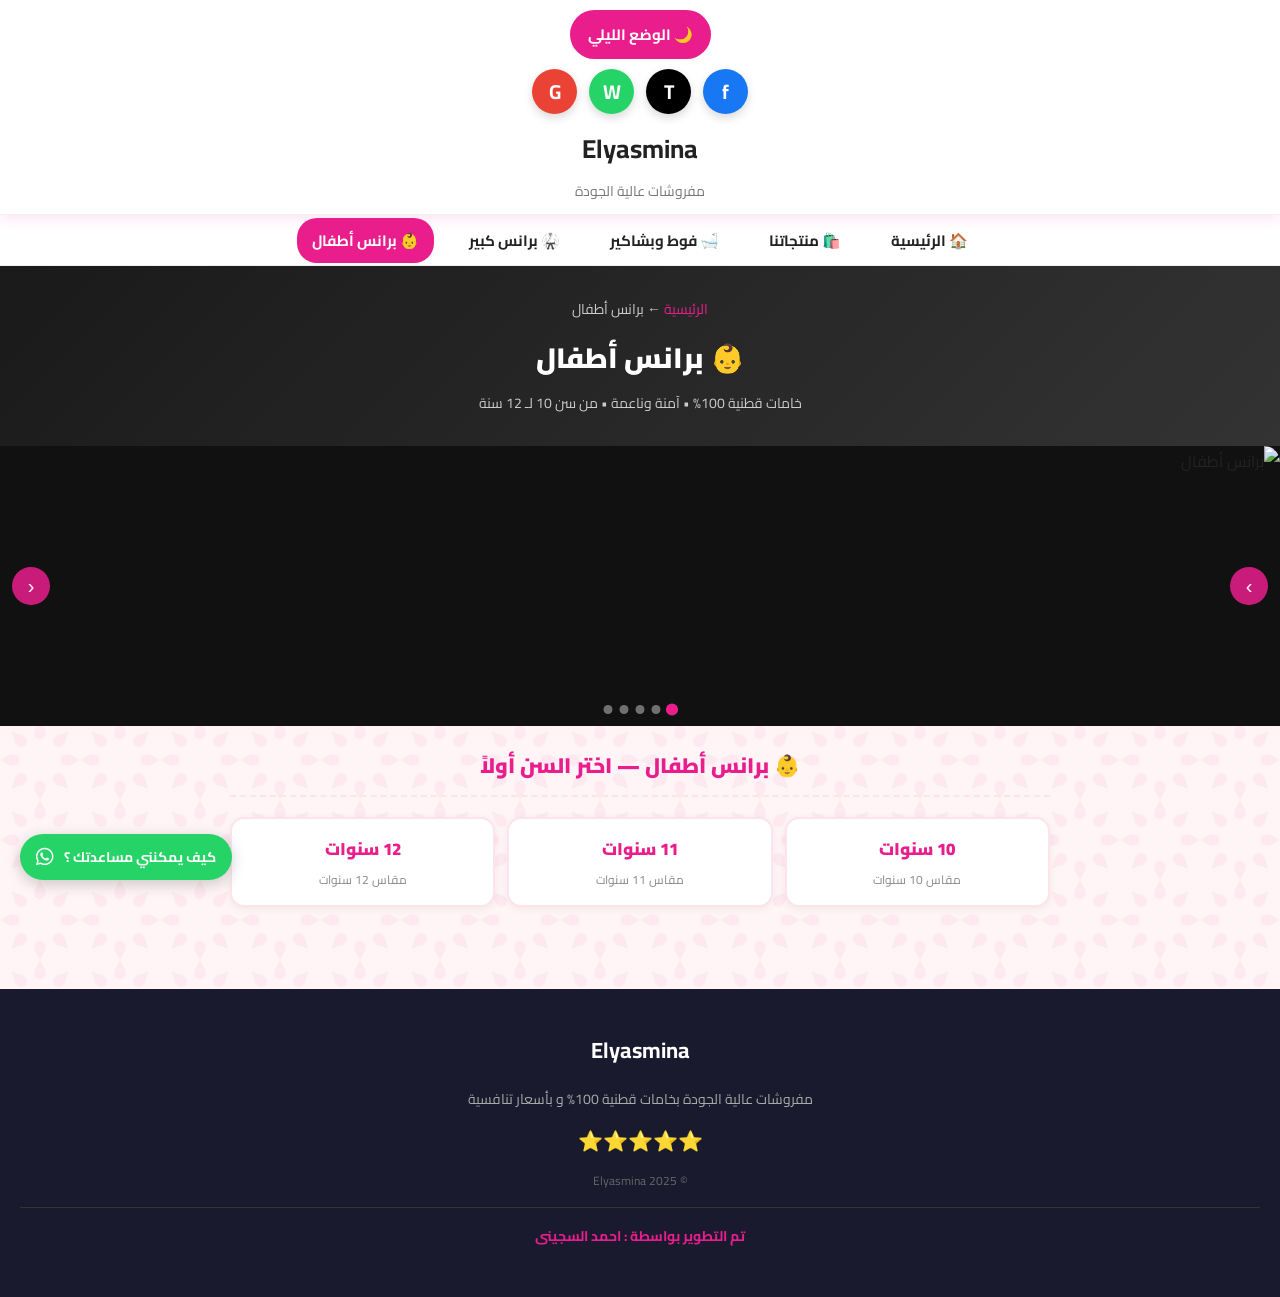
==== barans-atfal.html @ 9d481d5d "Add files via upload" ====
<!DOCTYPE html>
<html lang="ar" dir="rtl">

<head>
    <meta charset="UTF-8">
    <meta name="viewport" content="width=device-width, initial-scale=1.0">
    <title>برانس أطفال - مفروشات الياسمينا</title>
    <meta name="description" content="برانس أطفال قطنية فاخرة بألوان بهيجة - مفروشات الياسمينا">
    <link rel="stylesheet" href="https://cdnjs.cloudflare.com/ajax/libs/font-awesome/6.5.1/css/all.min.css">
    <link href="https://fonts.googleapis.com/css2?family=Cairo:wght@400;600;700;900&display=swap" rel="stylesheet">
    <link rel="stylesheet" href="foat-style.css">
    <style>
        .ask-price-btn {
            width: 100%;
            background: linear-gradient(135deg, #25D366, #128C7E);
            color: white;
            border: none;
            padding: 14px;
            border-radius: 12px;
            font-size: 16px;
            font-weight: 700;
            cursor: pointer;
            font-family: 'Cairo', sans-serif;
            display: flex;
            align-items: center;
            justify-content: center;
            gap: 10px;
            transition: all 0.3s;
            margin-bottom: 10px;
        }

        .ask-price-btn:hover {
            transform: translateY(-2px);
            box-shadow: 0 8px 25px rgba(37, 211, 102, 0.4);
        }
    </style>
</head>

<body>
    <header>
        <div class="header-icons"><button class="dark-mode-btn" onclick="toggleDarkMode()">🌙 الوضع الليلي</button>
        </div>
        <div class="social-icons">
            <a href="https://www.facebook.com/share/18z5b6tWhp/" target="_blank" class="fb-icon">f</a>
            <a href="https://www.tiktok.com/@furniturealyasmin" target="_blank" class="tiktok-icon">T</a>
            <a href="https://wa.me/201033304242" target="_blank" class="wa-icon">W</a>
            <a href="mailto:furniturealyasmina@gmail.com" class="gmail-icon">G</a>
        </div>
        <div class="header-logo">
            <div class="logo-text">
                <h1>Elyasmina</h1>
                <p>مفروشات عالية الجودة</p>
            </div>
        </div>
    </header>
    <nav class="navbar">
        <ul>
            <li><a href="index.html">🏠 الرئيسية</a></li>
            <li><a href="index.html#products">🛍️ منتجاتنا</a></li>
            <li><a href="foat.html">🛁 فوط وبشاكير</a></li>
            <li><a href="barans.html">🥋 برانس كبير</a></li>
            <li><a href="#" class="active">👶 برانس أطفال</a></li>
        </ul>
    </nav>
    <div class="page-hero">
        <p class="breadcrumb"><a href="index.html">الرئيسية</a> ← برانس أطفال</p>
        <h1>👶 برانس أطفال</h1>
        <p>خامات قطنية 100% • آمنة وناعمة • من سن 10 لـ 12 سنة</p>
    </div>
    <div class="hero-slider">
        <div class="hero-slides" id="heroSlides"></div>
        <button class="hero-slider-btn prev" onclick="heroSlide(-1)">›</button>
        <button class="hero-slider-btn next" onclick="heroSlide(1)">‹</button>
        <div class="hero-dots" id="heroDots"></div>
    </div>
    <div style="padding:20px; max-width:860px; margin:0 auto;">
        <h2 class="section-heading">👶 برانس أطفال — اختر السن أولاً</h2>
        <div class="sizes-grid" id="barans-atfal-sizes"></div>
        <div class="colors-panel" id="barans-atfal-colors-panel">
            <p class="colors-panel-title">🎨 اختر اللون للمقاس: <span id="barans-atfal-selected-size-label">—</span></p>
            <div class="colors-grid" id="barans-atfal-colors-grid"></div>
        </div>
        <div class="order-panel" id="barans-atfal-order-panel">
            <div class="order-summary" id="barans-atfal-order-summary"></div>
            <div class="qty-row">
                <span class="qty-label">🔢 الكمية:</span>
                <div class="qty-ctrl">
                    <button class="qty-btn" onclick="changeQty(-1)">−</button>
                    <span class="qty-val" id="barans-atfal-qty">1</span>
                    <button class="qty-btn" onclick="changeQty(1)">+</button>
                </div>
            </div>
            <div class="share-box">
                <p class="share-title">📤 شارك المنتج مع أصحابك</p>
                <div class="share-btns">
                    <button class="share-btn share-wa" onclick="shareWA()"><i class="fab fa-whatsapp"></i>
                        واتساب</button>
                    <button class="share-btn share-fb" onclick="shareFB()"><i class="fab fa-facebook"></i>
                        فيسبوك</button>
                    <button class="share-btn share-copy" onclick="copyLink(this)"><i class="fas fa-link"></i> نسخ
                        الرابط</button>
                </div>
            </div>
            <div class="stock-box">
                <span class="stock-icon">⚡</span>
                <span class="stock-text">متبقي فقط <span class="stock-num">--</span> قطعة في المخزون!</span>
                <div class="stock-bar-wrap">
                    <div class="stock-bar" style="width:0%"></div>
                </div>
            </div>
            <button class="ask-price-btn" onclick="askPrice()">
                <i class="fab fa-whatsapp"></i> اسأل عن السعر 💬
            </button>
            <button class="order-btn" onclick="sendOrder()">
                <i class="fab fa-whatsapp"></i> اطلب الآن عبر واتساب
            </button>
        </div>
    </div>
    <footer>
        <div class="footer-logo">
            <div class="logo-text">
                <h1 style="font-size:22px;color:white;">Elyasmina</h1>
            </div>
        </div>
        <p>مفروشات عالية الجودة بخامات قطنية 100% و بأسعار تنافسية</p>
        <p class="stars">⭐⭐⭐⭐⭐</p>
        <p class="copyright">© Elyasmina 2025</p>
        <p class="developer">تم التطوير بواسطة : احمد السجينى</p>
    </footer>
    <div class="whatsapp-float">
        <a href="https://wa.me/201033304242" class="whatsapp-fixed" target="_blank">
            <span>كيف يمكنني مساعدتك ؟</span><i class="fab fa-whatsapp"></i>
        </a>
    </div>
    <button class="scroll-top" id="scrollTop" onclick="window.scrollTo({top:0,behavior:'smooth'})">⬆️</button>
    <script>
        const BARANS_ATFAL_COLORS = [
            { name: 'أبيض', hex: '#ffffff', border: true, emoji: '🤍' },
            { name: 'سماوي', hex: '#87ceeb', border: false, emoji: '💙' },
            { name: 'وردي', hex: '#ff9eb5', border: false, emoji: '🩷' },
            { name: 'أصفر', hex: '#ffe066', border: false, emoji: '💛' },
            { name: 'أخضر فاتح', hex: '#90ee90', border: false, emoji: '💚' },
            { name: 'بنفسجي فاتح', hex: '#d8b4fe', border: false, emoji: '💜' },
            { name: 'برتقالي', hex: '#ffb347', border: false, emoji: '🧡' },
            { name: 'تركواز', hex: '#40e0d0', border: false, emoji: '🩵' },
            { name: 'أحمر فاتح', hex: '#ff6b6b', border: false, emoji: '❤️' },
            { name: 'زهري', hex: '#ff69b4', border: false, emoji: '🌸' },
        ];
        const BARANS_ATFAL_SIZES = [
            { label: '10 سنوات', desc: 'مقاس 10 سنوات' },
            { label: '11 سنوات', desc: 'مقاس 11 سنوات' },
            { label: '12 سنوات', desc: 'مقاس 12 سنوات' },
        ];
        const HERO_SLIDES = [
            { img: 'product-pics/barans-atfal-1.png' },
            { img: 'product-pics/barans-atfal-2.png' },
            { img: 'product-pics/barans-atfal-3.png' },
            { img: 'product-pics/barans-atfal-4.png' },
            { img: 'product-pics/barans-atfal-5.png' },
        ];
        (function () {
            const c = document.getElementById('heroSlides'), d = document.getElementById('heroDots');
            HERO_SLIDES.forEach((s, i) => {
                const sl = document.createElement('div'); sl.className = 'hero-slide';
                sl.innerHTML = `<img src="${s.img}" alt="برانس أطفال" style="width:100%;height:100%;object-fit:contain;border-radius:16px;">`;
                c.appendChild(sl); const dot = document.createElement('div');
                dot.className = 'hero-dot' + (i === 0 ? ' active' : ''); dot.onclick = () => goHeroSlide(i); d.appendChild(dot);
            });
        })();
        let heroIdx = 0;
        function goHeroSlide(i) {
            heroIdx = (i + HERO_SLIDES.length) % HERO_SLIDES.length;
            document.getElementById('heroSlides').style.transform = `translateX(${heroIdx * 100}%)`;
            document.querySelectorAll('.hero-dot').forEach((d, j) => d.classList.toggle('active', j === heroIdx));
        }
        function heroSlide(dir) { goHeroSlide(heroIdx + dir); }
        setInterval(() => heroSlide(1), 2800);
        const state = { sizeIdx: null, colorIdx: null, qty: 1 };
        (function () {
            const grid = document.getElementById('barans-atfal-sizes');
            BARANS_ATFAL_SIZES.forEach((sz, i) => {
                const card = document.createElement('div');
                card.className = 'size-card'; card.id = 'barans-atfal-size-' + i;
                card.innerHTML = `<span class="size-dim">${sz.label}</span><span class="size-desc">${sz.desc}</span>`;
                card.onclick = () => selectSize(i); grid.appendChild(card);
            });
        })();
        function selectSize(idx) {
            document.querySelectorAll('#barans-atfal-sizes .size-card').forEach(c => c.classList.remove('active'));
            document.getElementById('barans-atfal-size-' + idx).classList.add('active');
            state.sizeIdx = idx; state.colorIdx = null; state.qty = 1;
            document.getElementById('barans-atfal-qty').textContent = 1;
            document.getElementById('barans-atfal-selected-size-label').textContent = BARANS_ATFAL_SIZES[idx].label;
            buildColors();
            document.getElementById('barans-atfal-colors-panel').classList.add('visible');
            document.getElementById('barans-atfal-order-panel').classList.remove('visible');
            setTimeout(() => document.getElementById('barans-atfal-colors-panel').scrollIntoView({ behavior: 'smooth', block: 'nearest' }), 100);
        }
        function buildColors() {
            const grid = document.getElementById('barans-atfal-colors-grid'); grid.innerHTML = '';
            BARANS_ATFAL_COLORS.forEach((c, i) => {
                const item = document.createElement('div');
                item.className = 'color-item'; item.id = 'barans-atfal-color-' + i;
                item.innerHTML = `<div class="color-swatch-box" style="background:${c.hex};${c.border ? 'border-bottom:1px solid #eee;' : ''}">${c.emoji}</div><div class="color-item-name">${c.name}</div>`;
                item.onclick = () => selectColor(i); grid.appendChild(item);
            });
        }
        function selectColor(idx) {
            document.querySelectorAll('#barans-atfal-colors-grid .color-item').forEach(c => c.classList.remove('active'));
            document.getElementById('barans-atfal-color-' + idx).classList.add('active');
            state.colorIdx = idx;
            const sz = BARANS_ATFAL_SIZES[state.sizeIdx], cl = BARANS_ATFAL_COLORS[idx];
            document.getElementById('barans-atfal-order-summary').innerHTML =
                `<strong>📦 المنتج:</strong> برنس أطفال قطني<br>
         <strong>📐 المقاس:</strong> ${sz.label}<br>
         <strong>🎨 اللون:</strong> ${cl.name}<br>
         <strong>🔢 الكمية:</strong> <span id="atfal-qty-display">${state.qty}</span> قطعة`;
            document.getElementById('barans-atfal-order-panel').classList.add('visible');
            setTimeout(() => {
                document.getElementById('barans-atfal-order-panel').scrollIntoView({ behavior: 'smooth', block: 'nearest' });
                initStock(document.getElementById('barans-atfal-order-panel'));
            }, 100);
        }
        function changeQty(delta) {
            state.qty = Math.max(1, state.qty + delta);
            document.getElementById('barans-atfal-qty').textContent = state.qty;
            const d = document.getElementById('atfal-qty-display'); if (d) d.textContent = state.qty;
        }
        function askPrice() {
            if (state.sizeIdx === null) { alert('من فضلك اختر المقاس أولاً'); return; }
            if (state.colorIdx === null) { alert('من فضلك اختر اللون أولاً'); return; }
            const sz = BARANS_ATFAL_SIZES[state.sizeIdx], cl = BARANS_ATFAL_COLORS[state.colorIdx];
            const msg = 'السلام عليكم 👋\nأنا مهتم بـ: برنس أطفال قطني\n📐 المقاس: ' + sz.label + '\n🎨 اللون: ' + cl.name + '\n🔢 الكمية: ' + state.qty + ' قطعة\n\n💬 محتاج أعرف السعر من فضلك 🙏';
            window.open('https://wa.me/201033304242?text=' + encodeURIComponent(msg), '_blank');
        }
        function sendOrder() {
            if (state.sizeIdx === null) { alert('من فضلك اختر المقاس أولاً'); return; }
            if (state.colorIdx === null) { alert('من فضلك اختر اللون أولاً'); return; }
            const sz = BARANS_ATFAL_SIZES[state.sizeIdx], cl = BARANS_ATFAL_COLORS[state.colorIdx];
            const msg = '🛍️ طلب جديد من موقع الياسمينا\n\n📦 المنتج: برنس أطفال قطني\n📐 المقاس: ' + sz.label + '\n🎨 اللون: ' + cl.name + '\n🔢 الكمية: ' + state.qty + ' قطعة\n\nأرجو التواصل لتأكيد الطلب والسعر 🙏';
            window.open('https://wa.me/201033304242?text=' + encodeURIComponent(msg), '_blank');
        }
        function toggleDarkMode() {
            document.body.classList.toggle('dark');
            document.querySelector('.dark-mode-btn').textContent = document.body.classList.contains('dark') ? '☀️ الوضع النهاري' : '🌙 الوضع الليلي';
        }
        window.addEventListener('scroll', () => { document.getElementById('scrollTop').style.display = window.pageYOffset > 300 ? 'block' : 'none'; });
    </script>
    <script src="script.js"></script>
</body>

</html>
---- foat-style.css ----
/* ============================================================
   foat-style.css — مفروشات الياسمينا | صفحة الفوط والبشاكير
============================================================ */

* {
    margin: 0;
    padding: 0;
    box-sizing: border-box;
}

body {
    font-family: 'Cairo', Arial, sans-serif;
    direction: rtl;
    background-color: #fff5f7;
    background-image: url("data:image/svg+xml,%3Csvg xmlns='http://www.w3.org/2000/svg' width='80' height='80' viewBox='0 0 80 80'%3E%3Cg fill='%23e91e8c' fill-opacity='0.06'%3E%3Cpath d='M40 0 C45 10 50 15 40 20 C30 15 35 10 40 0Z'/%3E%3Cpath d='M40 0 C45 10 50 15 40 20 C30 15 35 10 40 0Z' transform='rotate(45 40 40)'/%3E%3Cpath d='M40 0 C45 10 50 15 40 20 C30 15 35 10 40 0Z' transform='rotate(90 40 40)'/%3E%3Cpath d='M40 0 C45 10 50 15 40 20 C30 15 35 10 40 0Z' transform='rotate(135 40 40)'/%3E%3Cpath d='M40 0 C45 10 50 15 40 20 C30 15 35 10 40 0Z' transform='rotate(180 40 40)'/%3E%3Cpath d='M40 0 C45 10 50 15 40 20 C30 15 35 10 40 0Z' transform='rotate(225 40 40)'/%3E%3Cpath d='M40 0 C45 10 50 15 40 20 C30 15 35 10 40 0Z' transform='rotate(270 40 40)'/%3E%3Cpath d='M40 0 C45 10 50 15 40 20 C30 15 35 10 40 0Z' transform='rotate(315 40 40)'/%3E%3C/g%3E%3C/svg%3E");
    background-size: 80px 80px;
    color: #222;
}

/* ===== HEADER ===== */
header {
    display: flex;
    flex-direction: column;
    align-items: center;
    gap: 10px;
    padding: 10px 20px;
    background: #fff;
    border-bottom: 1px solid #f0f0f0;
    position: sticky;
    top: 0;
    z-index: 1000;
    box-shadow: 0 2px 15px rgba(233, 30, 140, 0.15);
}

.header-icons {
    width: 100%;
    display: flex;
    justify-content: center;
}

.dark-mode-btn {
    border: none;
    background: #e91e8c;
    color: white;
    padding: 10px 18px;
    border-radius: 30px;
    font-size: 15px;
    font-weight: bold;
    cursor: pointer;
    transition: 0.3s;
    font-family: 'Cairo', sans-serif;
}

.dark-mode-btn:hover {
    transform: scale(1.05);
}

.social-icons {
    display: flex;
    justify-content: center;
    gap: 12px;
    flex-wrap: wrap;
}

.social-icons a {
    width: 45px;
    height: 45px;
    border-radius: 50%;
    display: flex;
    justify-content: center;
    align-items: center;
    text-decoration: none;
    color: white;
    font-size: 20px;
    font-weight: bold;
    transition: 0.3s;
    box-shadow: 0 4px 10px rgba(0, 0, 0, 0.15);
}

.social-icons a:hover {
    transform: translateY(-3px);
}

.fb-icon {
    background: #1877f2;
}

.tiktok-icon {
    background: #000;
}

.wa-icon {
    background: #25D366;
}

.gmail-icon {
    background: #EA4335;
}

.header-logo {
    display: flex;
    justify-content: center;
    align-items: center;
    gap: 12px;
    text-align: center;
}

.logo-circle {
    width: 55px;
    height: 55px;
    background: #e91e8c;
    border-radius: 50%;
    color: white;
    display: flex;
    justify-content: center;
    align-items: center;
    font-size: 22px;
    font-weight: bold;
}

.logo-text h1 {
    font-size: 26px;
    color: #222;
    font-weight: 700;
}

.logo-text p {
    margin-top: 5px;
    font-size: 14px;
    color: #777;
}

/* ===== NAVBAR ===== */
.navbar {
    background: white;
    padding: 10px 20px;
    border-bottom: 1px solid #f0f0f0;
    box-shadow: 0 2px 10px rgba(233, 30, 140, 0.1);
}

.navbar ul {
    list-style: none;
    display: flex;
    justify-content: center;
    gap: 20px;
    flex-wrap: wrap;
}

.navbar ul li a {
    text-decoration: none;
    color: #222;
    font-size: 15px;
    font-weight: bold;
    padding: 8px 15px;
    border-radius: 20px;
    transition: all 0.3s ease;
}

.navbar ul li a:hover,
.navbar ul li a.active {
    background: #e91e8c;
    color: white;
}

/* ===== PAGE HERO ===== */
.page-hero {
    background: linear-gradient(135deg, #1a1a1a, #333);
    color: white;
    text-align: center;
    padding: 30px 20px;
}

.breadcrumb {
    font-size: 13px;
    color: #aaa;
    margin-bottom: 10px;
}

.breadcrumb a {
    color: #e91e8c;
    text-decoration: none;
}

.page-hero h1 {
    font-size: 28px;
    font-weight: 900;
    margin-bottom: 6px;
}

.page-hero p {
    font-size: 14px;
    color: #ccc;
}

/* ===== HERO SLIDER ===== */
.hero-slider {
    position: relative;
    overflow: hidden;
    background: #111;
    height: 280px;
}

.hero-slides {
    display: flex;
    height: 100%;
    transition: transform 0.5s ease;
}

.hero-slide {
    min-width: 100%;
    height: 100%;
    display: flex;
    align-items: center;
    justify-content: center;
    flex-direction: column;
    gap: 10px;
}

.towel-preview {
    width: 160px;
    height: 220px;
    border-radius: 14px;
    box-shadow: 0 8px 30px rgba(0, 0, 0, 0.45);
    display: flex;
    align-items: center;
    justify-content: center;
    font-size: 62px;
    position: relative;
    z-index: 2;
    transition: transform 0.3s;
}

.hero-slide:hover .towel-preview {
    transform: scale(1.05);
}

.slide-label {
    background: rgba(0, 0, 0, 0.55);
    backdrop-filter: blur(4px);
    padding: 6px 18px;
    border-radius: 20px;
    font-size: 14px;
    font-weight: 700;
    color: white;
    margin-top: -8px;
    position: relative;
    z-index: 2;
}

.hero-slider-btn {
    position: absolute;
    top: 50%;
    transform: translateY(-50%);
    background: rgba(233, 30, 140, 0.85);
    color: white;
    border: none;
    width: 38px;
    height: 38px;
    border-radius: 50%;
    font-size: 20px;
    cursor: pointer;
    z-index: 10;
    transition: 0.2s;
}

.hero-slider-btn:hover {
    background: #e91e8c;
    transform: translateY(-50%) scale(1.1);
}

.hero-slider-btn.prev {
    right: 12px;
}

.hero-slider-btn.next {
    left: 12px;
}

.hero-dots {
    position: absolute;
    bottom: 12px;
    left: 50%;
    transform: translateX(-50%);
    display: flex;
    gap: 7px;
    z-index: 10;
}

.hero-dot {
    width: 9px;
    height: 9px;
    border-radius: 50%;
    background: rgba(255, 255, 255, 0.4);
    cursor: pointer;
    transition: 0.3s;
}

.hero-dot.active {
    background: #e91e8c;
    transform: scale(1.35);
}

/* ===== SECTION TABS ===== */
.section-tabs {
    display: flex;
    justify-content: center;
    gap: 15px;
    padding: 22px 20px 5px;
    flex-wrap: wrap;
}

.section-tab {
    background: white;
    border: 2px solid #e91e8c;
    color: #e91e8c;
    padding: 11px 35px;
    border-radius: 30px;
    font-size: 16px;
    font-weight: 700;
    cursor: pointer;
    transition: all 0.3s;
    font-family: 'Cairo', sans-serif;
}

.section-tab:hover,
.section-tab.active {
    background: #e91e8c;
    color: white;
    box-shadow: 0 5px 18px rgba(233, 30, 140, 0.35);
    transform: translateY(-2px);
}

/* ===== CONTENT SECTIONS ===== */
.content-section {
    display: none;
    padding: 20px;
    max-width: 860px;
    margin: 0 auto;
}

.content-section.active {
    display: block;
    animation: fadeUp 0.4s ease;
}

@keyframes fadeUp {
    from {
        opacity: 0;
        transform: translateY(12px);
    }

    to {
        opacity: 1;
        transform: translateY(0);
    }
}

.section-heading {
    text-align: center;
    font-size: 21px;
    font-weight: 900;
    color: #e91e8c;
    margin-bottom: 20px;
    padding-bottom: 10px;
    border-bottom: 2px dashed #fce4ec;
}

/* ===== SIZE CARDS ===== */
.sizes-grid {
    display: grid;
    grid-template-columns: repeat(auto-fit, minmax(130px, 1fr));
    gap: 12px;
    margin-bottom: 22px;
}

.size-card {
    background: white;
    border: 2px solid #fce4ec;
    border-radius: 14px;
    padding: 14px 10px;
    text-align: center;
    cursor: pointer;
    transition: all 0.3s;
    box-shadow: 0 2px 8px rgba(0, 0, 0, 0.06);
}

.size-card:hover {
    border-color: #e91e8c;
    transform: translateY(-3px);
}

.size-card.active {
    border-color: #e91e8c;
    background: #fce4ec;
    box-shadow: 0 5px 18px rgba(233, 30, 140, 0.25);
    transform: translateY(-3px);
}

.size-dim {
    font-size: 17px;
    font-weight: 900;
    color: #e91e8c;
    display: block;
}

.size-desc {
    font-size: 12px;
    color: #888;
    display: block;
    margin-top: 3px;
}

.size-price-tag {
    font-size: 14px;
    color: #e91e8c;
    font-weight: 700;
    display: block;
    margin-top: 5px;
}

/* ===== COLORS PANEL ===== */
.colors-panel {
    background: white;
    border-radius: 18px;
    padding: 20px;
    box-shadow: 0 4px 20px rgba(233, 30, 140, 0.1);
    border: 1px solid #fce4ec;
    margin-bottom: 22px;
    display: none;
    animation: fadeUp 0.35s ease;
}

.colors-panel.visible {
    display: block;
}

.colors-panel-title {
    font-size: 15px;
    font-weight: 700;
    color: #444;
    margin-bottom: 14px;
    text-align: center;
}

.colors-panel-title span {
    color: #e91e8c;
}

.colors-grid {
    display: grid;
    grid-template-columns: repeat(auto-fill, minmax(80px, 1fr));
    gap: 10px;
    margin-bottom: 18px;
}

.color-item {
    border-radius: 12px;
    overflow: hidden;
    border: 3px solid transparent;
    cursor: pointer;
    transition: all 0.25s;
    box-shadow: 0 2px 8px rgba(0, 0, 0, 0.08);
}

.color-item:hover {
    transform: scale(1.07);
    box-shadow: 0 5px 16px rgba(0, 0, 0, 0.15);
}

.color-item.active {
    border-color: #e91e8c;
    box-shadow: 0 0 0 4px rgba(233, 30, 140, 0.2);
    transform: scale(1.07);
}

.color-swatch-box {
    height: 65px;
    width: 100%;
    display: flex;
    align-items: center;
    justify-content: center;
    font-size: 26px;
}

.color-item-name {
    background: #f9f9f9;
    text-align: center;
    font-size: 11px;
    font-weight: 700;
    color: #444;
    padding: 4px 2px;
}

.color-item.active .color-item-name {
    background: #fce4ec;
    color: #e91e8c;
}

/* ===== ORDER PANEL ===== */
.order-panel {
    background: white;
    border-radius: 18px;
    padding: 20px;
    box-shadow: 0 4px 20px rgba(233, 30, 140, 0.1);
    border: 1px solid #fce4ec;
    display: none;
    animation: fadeUp 0.35s ease;
}

.order-panel.visible {
    display: block;
}

.order-summary {
    background: #fce4ec;
    border-radius: 12px;
    padding: 14px 16px;
    margin-bottom: 16px;
    font-size: 14px;
    line-height: 2.1;
}

.order-summary strong {
    color: #e91e8c;
}

.qty-row {
    display: flex;
    align-items: center;
    justify-content: space-between;
    flex-wrap: wrap;
    gap: 12px;
    margin-bottom: 16px;
}

.qty-label {
    font-size: 14px;
    font-weight: 700;
    color: #444;
}

.qty-ctrl {
    display: flex;
    align-items: center;
    border: 2px solid #fce4ec;
    border-radius: 12px;
    overflow: hidden;
}

.qty-btn {
    background: #fce4ec;
    border: none;
    width: 42px;
    height: 42px;
    font-size: 24px;
    color: #e91e8c;
    cursor: pointer;
    font-weight: bold;
    font-family: 'Cairo', sans-serif;
    transition: 0.2s;
}

.qty-btn:hover {
    background: #e91e8c;
    color: white;
}

.qty-val {
    width: 50px;
    text-align: center;
    font-size: 17px;
    font-weight: 700;
    color: #222;
    background: white;
    border: none;
    font-family: 'Cairo', sans-serif;
}

.total-price {
    font-size: 26px;
    font-weight: 900;
    color: #e91e8c;
    text-align: center;
    margin-bottom: 16px;
}

.total-price small {
    font-size: 13px;
    color: #999;
    font-weight: 400;
}

.order-btn {
    width: 100%;
    background: linear-gradient(135deg, #e91e8c, #c2185b);
    color: white;
    border: none;
    padding: 15px;
    border-radius: 12px;
    font-size: 17px;
    font-weight: 700;
    cursor: pointer;
    font-family: 'Cairo', sans-serif;
    display: flex;
    align-items: center;
    justify-content: center;
    gap: 10px;
    transition: all 0.3s;
}

.order-btn:hover {
    transform: translateY(-2px);
    box-shadow: 0 8px 25px rgba(233, 30, 140, 0.4);
}

.order-btn:active {
    transform: scale(0.98);
}

/* ===== NOTICE ===== */
.update-notice {
    background: #fff3cd;
    border: 1px solid #ffc107;
    border-radius: 10px;
    padding: 10px 20px;
    font-size: 13px;
    color: #856404;
    text-align: center;
    margin: 10px auto;
    max-width: 860px;
}

/* ===== FOOTER ===== */
footer {
    background-color: #1a1a2e;
    color: white;
    text-align: center;
    padding: 40px 20px;
    margin-top: 40px;
}

.footer-logo {
    display: flex;
    justify-content: center;
    align-items: center;
    gap: 10px;
    margin-bottom: 15px;
}

.footer-logo h3 {
    font-size: 22px;
    color: white;
}

footer p {
    font-size: 14px;
    color: #aaa;
    margin: 8px 0;
}

.developer {
    font-size: 14px;
    color: #e91e8c;
    margin-top: 15px;
    border-top: 1px solid #333;
    padding-top: 15px;
    font-weight: bold;
}

.stars {
    font-size: 20px;
    margin: 10px 0;
}

.copyright {
    font-size: 12px !important;
    color: #666 !important;
}

/* ===== WHATSAPP FLOAT ===== */
.whatsapp-float {
    position: fixed;
    bottom: 20px;
    left: 20px;
    z-index: 9999;
}

.whatsapp-fixed {
    background: #25D366;
    color: white;
    text-decoration: none;
    padding: 10px 16px;
    border-radius: 40px;
    display: inline-flex;
    align-items: center;
    gap: 10px;
    font-size: 14px;
    font-weight: bold;
    box-shadow: 0 4px 15px rgba(0, 0, 0, 0.2);
    animation: pulse 2s infinite;
    font-family: 'Cairo', sans-serif;
}

.whatsapp-fixed i {
    font-size: 20px;
}

@keyframes pulse {

    0%,
    100% {
        transform: scale(1);
    }

    50% {
        transform: scale(1.08);
    }
}

/* ===== SCROLL TOP ===== */
.scroll-top {
    position: fixed;
    bottom: 30px;
    right: 30px;
    background: #e91e8c;
    color: white;
    width: 50px;
    height: 50px;
    border-radius: 50%;
    border: none;
    font-size: 20px;
    cursor: pointer;
    display: none;
    z-index: 9999;
    box-shadow: 0 4px 15px rgba(233, 30, 140, 0.4);
}

/* ===== DARK MODE ===== */
body.dark {
    background-color: #1a1a2e;
    color: white;
}

body.dark header {
    background: #16213e;
    border-bottom: 1px solid #333;
}

body.dark .navbar {
    background: #16213e;
}

body.dark .navbar ul li a {
    color: #ddd;
}

body.dark .size-card {
    background: #16213e;
    border-color: #333;
}

body.dark .size-card.active {
    background: #2a0a1e;
    border-color: #e91e8c;
}

body.dark .colors-panel {
    background: #16213e;
    border-color: #333;
}

body.dark .order-panel {
    background: #16213e;
    border-color: #333;
}

body.dark .color-item-name {
    background: #1a1a2e;
    color: #ddd;
}

body.dark .color-item.active .color-item-name {
    background: #3d0020;
}

body.dark .qty-val {
    background: #16213e;
    color: white;
}

body.dark .qty-ctrl {
    border-color: #444;
}

body.dark .qty-btn {
    background: #333;
}

body.dark .logo-text h1 {
    color: white;
}

/* ===== RESPONSIVE ===== */
@media (max-width: 768px) {
    .hero-slider {
        height: 220px;
    }

    .towel-preview {
        width: 120px;
        height: 170px;
        font-size: 46px;
    }

    .sizes-grid {
        grid-template-columns: repeat(2, 1fr);
    }

    .colors-grid {
        grid-template-columns: repeat(3, 1fr);
    }

    .section-tab {
        padding: 10px 22px;
        font-size: 14px;
    }
}

@media (max-width: 400px) {
    .colors-grid {
        grid-template-columns: repeat(2, 1fr);
    }
}

/* ===== مشاركة المنتج ===== */
.share-box {
    background: white;
    border-radius: 14px;
    padding: 15px 18px;
    margin-bottom: 18px;
    border: 1px solid #fce4ec;
    box-shadow: 0 2px 10px rgba(233, 30, 140, 0.08);
}

.share-title {
    font-size: 14px;
    font-weight: 700;
    color: #444;
    margin-bottom: 12px;
    font-family: 'Cairo', sans-serif;
}

.share-btns {
    display: flex;
    gap: 10px;
    flex-wrap: wrap;
}

.share-btn {
    display: inline-flex;
    align-items: center;
    gap: 7px;
    padding: 9px 16px;
    border-radius: 25px;
    border: none;
    font-size: 13px;
    font-weight: 700;
    cursor: pointer;
    text-decoration: none;
    font-family: 'Cairo', sans-serif;
    transition: all 0.25s;
}

.share-btn:hover {
    transform: translateY(-2px);
    opacity: 0.9;
}

.share-wa {
    background: #25D366;
    color: white;
}

.share-fb {
    background: #1877f2;
    color: white;
}

.share-copy {
    background: #f0f0f0;
    color: #333;
}

.share-copy.copied {
    background: #e91e8c;
    color: white;
}

/* ===== عداد الكمية ===== */
.stock-box {
    background: white;
    border-radius: 14px;
    padding: 14px 18px;
    margin-bottom: 18px;
    border: 1px solid #fce4ec;
    box-shadow: 0 2px 10px rgba(233, 30, 140, 0.08);
    display: flex;
    align-items: center;
    gap: 12px;
    flex-wrap: wrap;
}

.stock-icon {
    font-size: 22px;
}

.stock-text {
    font-size: 14px;
    font-weight: 700;
    color: #444;
    font-family: 'Cairo', sans-serif;
    flex: 1;
}

.stock-num {
    color: #e91e8c;
    font-size: 20px;
    font-weight: 900;
}

.stock-bar-wrap {
    width: 100%;
    background: #fce4ec;
    border-radius: 10px;
    height: 8px;
    overflow: hidden;
}

.stock-bar {
    height: 100%;
    background: linear-gradient(90deg, #e91e8c, #ff6eb4);
    border-radius: 10px;
    transition: width 1s ease;
}

body.dark .share-box,
body.dark .stock-box {
    background: #16213e;
    border-color: #333;
}

body.dark .share-title,
body.dark .stock-text {
    color: #ddd;
}

body.dark .share-copy {
    background: #333;
    color: #ddd;
}

body.dark .stock-bar-wrap {
    background: #2a0a1e;
}
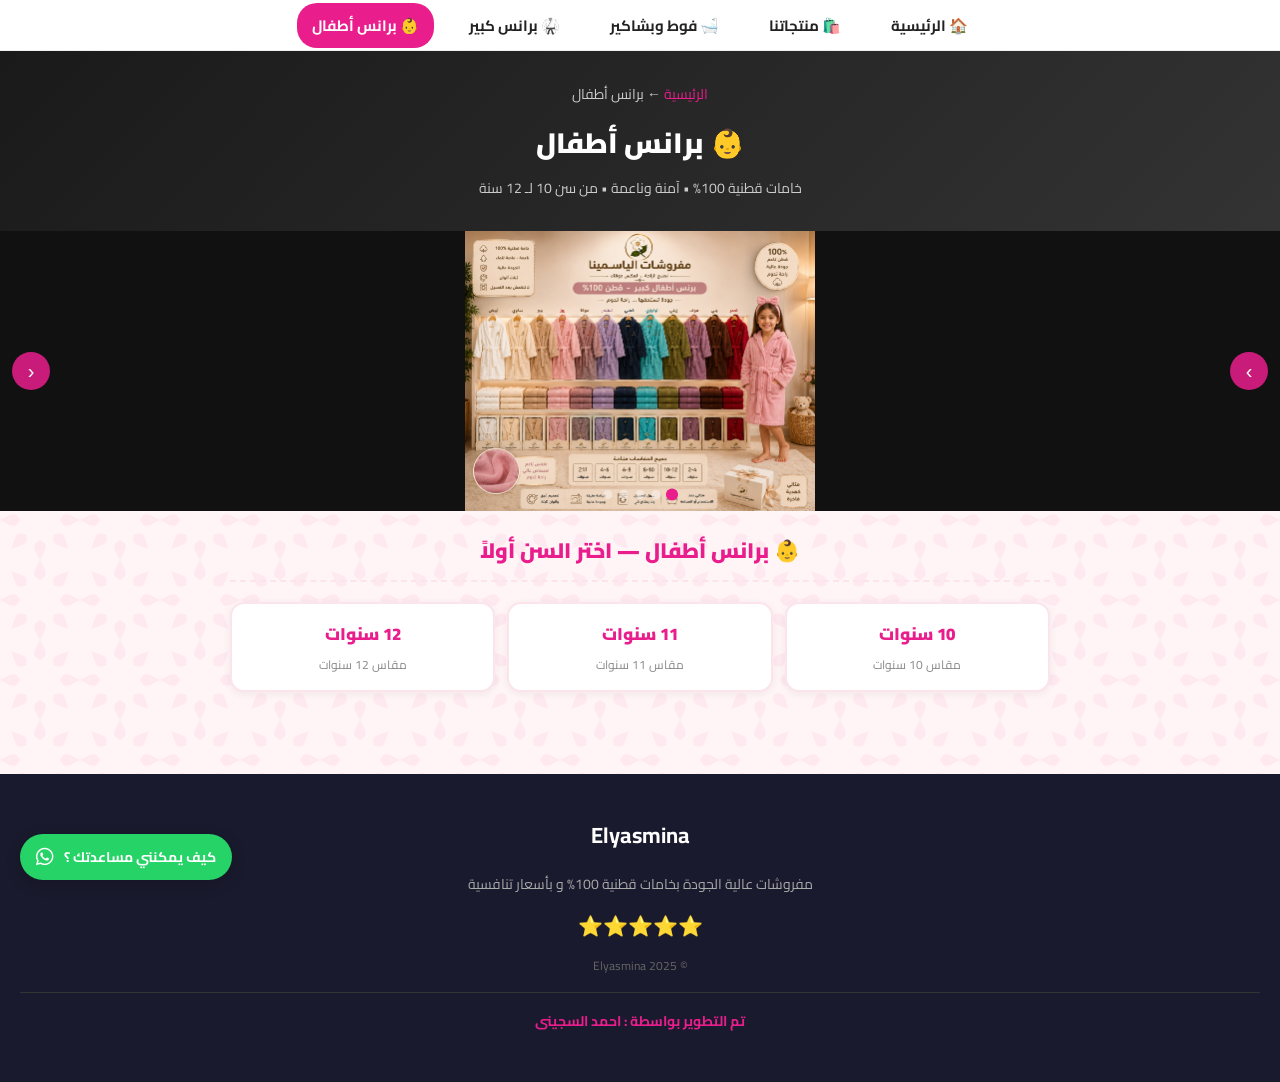
==== commit 68d0f580: "Add files via upload" ====
--- a/barans-atfal.html
+++ b/barans-atfal.html
@@ -1,6 +1,5 @@
 <!DOCTYPE html>
 <html lang="ar" dir="rtl">
-
 <head>
     <meta charset="UTF-8">
     <meta name="viewport" content="width=device-width, initial-scale=1.0">
@@ -10,49 +9,13 @@
     <link href="https://fonts.googleapis.com/css2?family=Cairo:wght@400;600;700;900&display=swap" rel="stylesheet">
     <link rel="stylesheet" href="foat-style.css">
     <style>
-        .ask-price-btn {
-            width: 100%;
-            background: linear-gradient(135deg, #25D366, #128C7E);
-            color: white;
-            border: none;
-            padding: 14px;
-            border-radius: 12px;
-            font-size: 16px;
-            font-weight: 700;
-            cursor: pointer;
-            font-family: 'Cairo', sans-serif;
-            display: flex;
-            align-items: center;
-            justify-content: center;
-            gap: 10px;
-            transition: all 0.3s;
-            margin-bottom: 10px;
-        }
-
-        .ask-price-btn:hover {
-            transform: translateY(-2px);
-            box-shadow: 0 8px 25px rgba(37, 211, 102, 0.4);
-        }
+        .ask-price-btn { width:100%; background:linear-gradient(135deg,#25D366,#128C7E); color:white; border:none; padding:14px; border-radius:12px; font-size:16px; font-weight:700; cursor:pointer; font-family:'Cairo',sans-serif; display:flex; align-items:center; justify-content:center; gap:10px; transition:all 0.3s; margin-bottom:10px; }
+        .ask-price-btn:hover { transform:translateY(-2px); box-shadow:0 8px 25px rgba(37,211,102,0.4); }
+        header { display:none !important; }
+        body { padding-top:0 !important; }
     </style>
 </head>
-
 <body>
-    <header>
-        <div class="header-icons"><button class="dark-mode-btn" onclick="toggleDarkMode()">🌙 الوضع الليلي</button>
-        </div>
-        <div class="social-icons">
-            <a href="https://www.facebook.com/share/18z5b6tWhp/" target="_blank" class="fb-icon">f</a>
-            <a href="https://www.tiktok.com/@furniturealyasmin" target="_blank" class="tiktok-icon">T</a>
-            <a href="https://wa.me/201033304242" target="_blank" class="wa-icon">W</a>
-            <a href="mailto:furniturealyasmina@gmail.com" class="gmail-icon">G</a>
-        </div>
-        <div class="header-logo">
-            <div class="logo-text">
-                <h1>Elyasmina</h1>
-                <p>مفروشات عالية الجودة</p>
-            </div>
-        </div>
-    </header>
     <nav class="navbar">
         <ul>
             <li><a href="index.html">🏠 الرئيسية</a></li>
@@ -93,35 +56,22 @@
             <div class="share-box">
                 <p class="share-title">📤 شارك المنتج مع أصحابك</p>
                 <div class="share-btns">
-                    <button class="share-btn share-wa" onclick="shareWA()"><i class="fab fa-whatsapp"></i>
-                        واتساب</button>
-                    <button class="share-btn share-fb" onclick="shareFB()"><i class="fab fa-facebook"></i>
-                        فيسبوك</button>
-                    <button class="share-btn share-copy" onclick="copyLink(this)"><i class="fas fa-link"></i> نسخ
-                        الرابط</button>
+                    <button class="share-btn share-wa" onclick="shareWA()"><i class="fab fa-whatsapp"></i> واتساب</button>
+                    <button class="share-btn share-fb" onclick="shareFB()"><i class="fab fa-facebook"></i> فيسبوك</button>
+                    <button class="share-btn share-copy" onclick="copyLink(this)"><i class="fas fa-link"></i> نسخ الرابط</button>
                 </div>
             </div>
             <div class="stock-box">
                 <span class="stock-icon">⚡</span>
                 <span class="stock-text">متبقي فقط <span class="stock-num">--</span> قطعة في المخزون!</span>
-                <div class="stock-bar-wrap">
-                    <div class="stock-bar" style="width:0%"></div>
-                </div>
+                <div class="stock-bar-wrap"><div class="stock-bar" style="width:0%"></div></div>
             </div>
-            <button class="ask-price-btn" onclick="askPrice()">
-                <i class="fab fa-whatsapp"></i> اسأل عن السعر 💬
-            </button>
-            <button class="order-btn" onclick="sendOrder()">
-                <i class="fab fa-whatsapp"></i> اطلب الآن عبر واتساب
-            </button>
+            <button class="ask-price-btn" onclick="askPrice()"><i class="fab fa-whatsapp"></i> اسأل عن السعر 💬</button>
+            <button class="order-btn" onclick="sendOrder()"><i class="fab fa-whatsapp"></i> اطلب الآن عبر واتساب</button>
         </div>
     </div>
     <footer>
-        <div class="footer-logo">
-            <div class="logo-text">
-                <h1 style="font-size:22px;color:white;">Elyasmina</h1>
-            </div>
-        </div>
+        <div class="footer-logo"><div class="logo-text"><h1 style="font-size:22px;color:white;">Elyasmina</h1></div></div>
         <p>مفروشات عالية الجودة بخامات قطنية 100% و بأسعار تنافسية</p>
         <p class="stars">⭐⭐⭐⭐⭐</p>
         <p class="copyright">© Elyasmina 2025</p>
@@ -135,118 +85,118 @@
     <button class="scroll-top" id="scrollTop" onclick="window.scrollTo({top:0,behavior:'smooth'})">⬆️</button>
     <script>
         const BARANS_ATFAL_COLORS = [
-            { name: 'أبيض', hex: '#ffffff', border: true, emoji: '🤍' },
-            { name: 'سماوي', hex: '#87ceeb', border: false, emoji: '💙' },
-            { name: 'وردي', hex: '#ff9eb5', border: false, emoji: '🩷' },
-            { name: 'أصفر', hex: '#ffe066', border: false, emoji: '💛' },
-            { name: 'أخضر فاتح', hex: '#90ee90', border: false, emoji: '💚' },
-            { name: 'بنفسجي فاتح', hex: '#d8b4fe', border: false, emoji: '💜' },
-            { name: 'برتقالي', hex: '#ffb347', border: false, emoji: '🧡' },
-            { name: 'تركواز', hex: '#40e0d0', border: false, emoji: '🩵' },
-            { name: 'أحمر فاتح', hex: '#ff6b6b', border: false, emoji: '❤️' },
-            { name: 'زهري', hex: '#ff69b4', border: false, emoji: '🌸' },
+            {name:'أبيض',       hex:'#ffffff',border:true, emoji:'🤍'},
+            {name:'سماوي',      hex:'#87ceeb',border:false,emoji:'💙'},
+            {name:'وردي',       hex:'#ff9eb5',border:false,emoji:'🩷'},
+            {name:'أصفر',       hex:'#ffe066',border:false,emoji:'💛'},
+            {name:'أخضر فاتح',  hex:'#90ee90',border:false,emoji:'💚'},
+            {name:'بنفسجي فاتح',hex:'#d8b4fe',border:false,emoji:'💜'},
+            {name:'برتقالي',    hex:'#ffb347',border:false,emoji:'🧡'},
+            {name:'تركواز',     hex:'#40e0d0',border:false,emoji:'🩵'},
+            {name:'أحمر فاتح',  hex:'#ff6b6b',border:false,emoji:'❤️'},
+            {name:'زهري',       hex:'#ff69b4',border:false,emoji:'🌸'},
         ];
         const BARANS_ATFAL_SIZES = [
-            { label: '10 سنوات', desc: 'مقاس 10 سنوات' },
-            { label: '11 سنوات', desc: 'مقاس 11 سنوات' },
-            { label: '12 سنوات', desc: 'مقاس 12 سنوات' },
+            {label:'10 سنوات', desc:'مقاس 10 سنوات'},
+            {label:'11 سنوات', desc:'مقاس 11 سنوات'},
+            {label:'12 سنوات', desc:'مقاس 12 سنوات'},
         ];
         const HERO_SLIDES = [
-            { img: 'product-pics/barans-atfal-1.png' },
-            { img: 'product-pics/barans-atfal-2.png' },
-            { img: 'product-pics/barans-atfal-3.png' },
-            { img: 'product-pics/barans-atfal-4.png' },
-            { img: 'product-pics/barans-atfal-5.png' },
+            {img:'product-pics/barans-atfal-1.png'},
+            {img:'product-pics/barans-atfal-2.png'},
+            {img:'product-pics/barans-atfal-3.png'},
+            {img:'product-pics/barans-atfal-4.png'},
+            {img:'product-pics/barans-atfal-5.png'},
         ];
-        (function () {
-            const c = document.getElementById('heroSlides'), d = document.getElementById('heroDots');
-            HERO_SLIDES.forEach((s, i) => {
-                const sl = document.createElement('div'); sl.className = 'hero-slide';
-                sl.innerHTML = `<img src="${s.img}" alt="برانس أطفال" style="width:100%;height:100%;object-fit:contain;border-radius:16px;">`;
-                c.appendChild(sl); const dot = document.createElement('div');
-                dot.className = 'hero-dot' + (i === 0 ? ' active' : ''); dot.onclick = () => goHeroSlide(i); d.appendChild(dot);
+        (function(){
+            const c=document.getElementById('heroSlides'),d=document.getElementById('heroDots');
+            HERO_SLIDES.forEach((s,i)=>{
+                const sl=document.createElement('div');sl.className='hero-slide';
+                sl.innerHTML=`<img src="${s.img}" alt="برانس أطفال" style="width:100%;height:100%;object-fit:contain;border-radius:16px;">`;
+                c.appendChild(sl);
+                const dot=document.createElement('div');dot.className='hero-dot'+(i===0?' active':'');
+                dot.onclick=()=>goHeroSlide(i);d.appendChild(dot);
             });
         })();
-        let heroIdx = 0;
-        function goHeroSlide(i) {
-            heroIdx = (i + HERO_SLIDES.length) % HERO_SLIDES.length;
-            document.getElementById('heroSlides').style.transform = `translateX(${heroIdx * 100}%)`;
-            document.querySelectorAll('.hero-dot').forEach((d, j) => d.classList.toggle('active', j === heroIdx));
-        }
-        function heroSlide(dir) { goHeroSlide(heroIdx + dir); }
-        setInterval(() => heroSlide(1), 2800);
-        const state = { sizeIdx: null, colorIdx: null, qty: 1 };
-        (function () {
-            const grid = document.getElementById('barans-atfal-sizes');
-            BARANS_ATFAL_SIZES.forEach((sz, i) => {
-                const card = document.createElement('div');
-                card.className = 'size-card'; card.id = 'barans-atfal-size-' + i;
-                card.innerHTML = `<span class="size-dim">${sz.label}</span><span class="size-desc">${sz.desc}</span>`;
-                card.onclick = () => selectSize(i); grid.appendChild(card);
+        let heroIdx=0;
+        function goHeroSlide(i){
+            heroIdx=(i+HERO_SLIDES.length)%HERO_SLIDES.length;
+            document.getElementById('heroSlides').style.transform=`translateX(${heroIdx*100}%)`;
+            document.querySelectorAll('.hero-dot').forEach((d,j)=>d.classList.toggle('active',j===heroIdx));
+        }
+        function heroSlide(dir){goHeroSlide(heroIdx+dir);}
+        setInterval(()=>heroSlide(1),2800);
+        const state={sizeIdx:null,colorIdx:null,qty:1};
+        (function(){
+            const grid=document.getElementById('barans-atfal-sizes');
+            BARANS_ATFAL_SIZES.forEach((sz,i)=>{
+                const card=document.createElement('div');card.className='size-card';card.id='barans-atfal-size-'+i;
+                card.innerHTML=`<span class="size-dim">${sz.label}</span><span class="size-desc">${sz.desc}</span>`;
+                card.onclick=()=>selectSize(i);grid.appendChild(card);
             });
         })();
-        function selectSize(idx) {
-            document.querySelectorAll('#barans-atfal-sizes .size-card').forEach(c => c.classList.remove('active'));
-            document.getElementById('barans-atfal-size-' + idx).classList.add('active');
-            state.sizeIdx = idx; state.colorIdx = null; state.qty = 1;
-            document.getElementById('barans-atfal-qty').textContent = 1;
-            document.getElementById('barans-atfal-selected-size-label').textContent = BARANS_ATFAL_SIZES[idx].label;
+        function selectSize(idx){
+            document.querySelectorAll('#barans-atfal-sizes .size-card').forEach(c=>c.classList.remove('active'));
+            document.getElementById('barans-atfal-size-'+idx).classList.add('active');
+            state.sizeIdx=idx;state.colorIdx=null;state.qty=1;
+            document.getElementById('barans-atfal-qty').textContent=1;
+            document.getElementById('barans-atfal-selected-size-label').textContent=BARANS_ATFAL_SIZES[idx].label;
             buildColors();
             document.getElementById('barans-atfal-colors-panel').classList.add('visible');
             document.getElementById('barans-atfal-order-panel').classList.remove('visible');
-            setTimeout(() => document.getElementById('barans-atfal-colors-panel').scrollIntoView({ behavior: 'smooth', block: 'nearest' }), 100);
-        }
-        function buildColors() {
-            const grid = document.getElementById('barans-atfal-colors-grid'); grid.innerHTML = '';
-            BARANS_ATFAL_COLORS.forEach((c, i) => {
-                const item = document.createElement('div');
-                item.className = 'color-item'; item.id = 'barans-atfal-color-' + i;
-                item.innerHTML = `<div class="color-swatch-box" style="background:${c.hex};${c.border ? 'border-bottom:1px solid #eee;' : ''}">${c.emoji}</div><div class="color-item-name">${c.name}</div>`;
-                item.onclick = () => selectColor(i); grid.appendChild(item);
+            setTimeout(()=>document.getElementById('barans-atfal-colors-panel').scrollIntoView({behavior:'smooth',block:'nearest'}),100);
+        }
+        function buildColors(){
+            const grid=document.getElementById('barans-atfal-colors-grid');grid.innerHTML='';
+            BARANS_ATFAL_COLORS.forEach((c,i)=>{
+                const item=document.createElement('div');item.className='color-item';item.id='barans-atfal-color-'+i;
+                item.innerHTML=`<div class="color-swatch-box" style="background:${c.hex};${c.border?'border-bottom:1px solid #eee;':''}">${c.emoji}</div><div class="color-item-name">${c.name}</div>`;
+                item.onclick=()=>selectColor(i);grid.appendChild(item);
             });
         }
-        function selectColor(idx) {
-            document.querySelectorAll('#barans-atfal-colors-grid .color-item').forEach(c => c.classList.remove('active'));
-            document.getElementById('barans-atfal-color-' + idx).classList.add('active');
-            state.colorIdx = idx;
-            const sz = BARANS_ATFAL_SIZES[state.sizeIdx], cl = BARANS_ATFAL_COLORS[idx];
-            document.getElementById('barans-atfal-order-summary').innerHTML =
+        function selectColor(idx){
+            document.querySelectorAll('#barans-atfal-colors-grid .color-item').forEach(c=>c.classList.remove('active'));
+            document.getElementById('barans-atfal-color-'+idx).classList.add('active');
+            state.colorIdx=idx;
+            const sz=BARANS_ATFAL_SIZES[state.sizeIdx],cl=BARANS_ATFAL_COLORS[idx];
+            document.getElementById('barans-atfal-order-summary').innerHTML=
                 `<strong>📦 المنتج:</strong> برنس أطفال قطني<br>
-         <strong>📐 المقاس:</strong> ${sz.label}<br>
-         <strong>🎨 اللون:</strong> ${cl.name}<br>
-         <strong>🔢 الكمية:</strong> <span id="atfal-qty-display">${state.qty}</span> قطعة`;
+                 <strong>📐 المقاس:</strong> ${sz.label}<br>
+                 <strong>🎨 اللون:</strong> ${cl.name}<br>
+                 <strong>🔢 الكمية:</strong> <span id="atfal-qty-display">${state.qty}</span> قطعة<br>
+                 <strong>💬 السعر:</strong> سيتم التواصل لتحديد السعر`;
             document.getElementById('barans-atfal-order-panel').classList.add('visible');
-            setTimeout(() => {
-                document.getElementById('barans-atfal-order-panel').scrollIntoView({ behavior: 'smooth', block: 'nearest' });
+            setTimeout(()=>{
+                document.getElementById('barans-atfal-order-panel').scrollIntoView({behavior:'smooth',block:'nearest'});
                 initStock(document.getElementById('barans-atfal-order-panel'));
-            }, 100);
-        }
-        function changeQty(delta) {
-            state.qty = Math.max(1, state.qty + delta);
-            document.getElementById('barans-atfal-qty').textContent = state.qty;
-            const d = document.getElementById('atfal-qty-display'); if (d) d.textContent = state.qty;
-        }
-        function askPrice() {
-            if (state.sizeIdx === null) { alert('من فضلك اختر المقاس أولاً'); return; }
-            if (state.colorIdx === null) { alert('من فضلك اختر اللون أولاً'); return; }
-            const sz = BARANS_ATFAL_SIZES[state.sizeIdx], cl = BARANS_ATFAL_COLORS[state.colorIdx];
-            const msg = 'السلام عليكم 👋\nأنا مهتم بـ: برنس أطفال قطني\n📐 المقاس: ' + sz.label + '\n🎨 اللون: ' + cl.name + '\n🔢 الكمية: ' + state.qty + ' قطعة\n\n💬 محتاج أعرف السعر من فضلك 🙏';
-            window.open('https://wa.me/201033304242?text=' + encodeURIComponent(msg), '_blank');
-        }
-        function sendOrder() {
-            if (state.sizeIdx === null) { alert('من فضلك اختر المقاس أولاً'); return; }
-            if (state.colorIdx === null) { alert('من فضلك اختر اللون أولاً'); return; }
-            const sz = BARANS_ATFAL_SIZES[state.sizeIdx], cl = BARANS_ATFAL_COLORS[state.colorIdx];
-            const msg = '🛍️ طلب جديد من موقع الياسمينا\n\n📦 المنتج: برنس أطفال قطني\n📐 المقاس: ' + sz.label + '\n🎨 اللون: ' + cl.name + '\n🔢 الكمية: ' + state.qty + ' قطعة\n\nأرجو التواصل لتأكيد الطلب والسعر 🙏';
-            window.open('https://wa.me/201033304242?text=' + encodeURIComponent(msg), '_blank');
-        }
-        function toggleDarkMode() {
+            },100);
+        }
+        function changeQty(delta){
+            state.qty=Math.max(1,state.qty+delta);
+            document.getElementById('barans-atfal-qty').textContent=state.qty;
+            const d=document.getElementById('atfal-qty-display');if(d)d.textContent=state.qty;
+        }
+        function askPrice(){
+            if(state.sizeIdx===null){alert('من فضلك اختر المقاس أولاً');return;}
+            if(state.colorIdx===null){alert('من فضلك اختر اللون أولاً');return;}
+            const sz=BARANS_ATFAL_SIZES[state.sizeIdx],cl=BARANS_ATFAL_COLORS[state.colorIdx];
+            const msg='السلام عليكم 👋\nأنا مهتم بـ: برنس أطفال قطني\n📐 المقاس: '+sz.label+'\n🎨 اللون: '+cl.name+'\n🔢 الكمية: '+state.qty+' قطعة\n\n💬 محتاج أعرف السعر من فضلك 🙏';
+            window.open('https://wa.me/201033304242?text='+encodeURIComponent(msg),'_blank');
+        }
+        function sendOrder(){
+            if(state.sizeIdx===null){alert('من فضلك اختر المقاس أولاً');return;}
+            if(state.colorIdx===null){alert('من فضلك اختر اللون أولاً');return;}
+            const sz=BARANS_ATFAL_SIZES[state.sizeIdx],cl=BARANS_ATFAL_COLORS[state.colorIdx];
+            const msg='🛍️ طلب جديد من موقع الياسمينا\n\n📦 المنتج: برنس أطفال قطني\n📐 المقاس: '+sz.label+'\n🎨 اللون: '+cl.name+'\n🔢 الكمية: '+state.qty+' قطعة\n\nأرجو التواصل لتأكيد الطلب والسعر 🙏';
+            window.open('https://wa.me/201033304242?text='+encodeURIComponent(msg),'_blank');
+        }
+        function toggleDarkMode(){
             document.body.classList.toggle('dark');
-            document.querySelector('.dark-mode-btn').textContent = document.body.classList.contains('dark') ? '☀️ الوضع النهاري' : '🌙 الوضع الليلي';
-        }
-        window.addEventListener('scroll', () => { document.getElementById('scrollTop').style.display = window.pageYOffset > 300 ? 'block' : 'none'; });
+        }
+        window.addEventListener('scroll',()=>{
+            document.getElementById('scrollTop').style.display=window.pageYOffset>300?'block':'none';
+        });
     </script>
     <script src="script.js"></script>
 </body>
-
-</html>+</html>
--- a/foat-style.css
+++ b/foat-style.css
@@ -15,6 +15,7 @@
     background-image: url("data:image/svg+xml,%3Csvg xmlns='http://www.w3.org/2000/svg' width='80' height='80' viewBox='0 0 80 80'%3E%3Cg fill='%23e91e8c' fill-opacity='0.06'%3E%3Cpath d='M40 0 C45 10 50 15 40 20 C30 15 35 10 40 0Z'/%3E%3Cpath d='M40 0 C45 10 50 15 40 20 C30 15 35 10 40 0Z' transform='rotate(45 40 40)'/%3E%3Cpath d='M40 0 C45 10 50 15 40 20 C30 15 35 10 40 0Z' transform='rotate(90 40 40)'/%3E%3Cpath d='M40 0 C45 10 50 15 40 20 C30 15 35 10 40 0Z' transform='rotate(135 40 40)'/%3E%3Cpath d='M40 0 C45 10 50 15 40 20 C30 15 35 10 40 0Z' transform='rotate(180 40 40)'/%3E%3Cpath d='M40 0 C45 10 50 15 40 20 C30 15 35 10 40 0Z' transform='rotate(225 40 40)'/%3E%3Cpath d='M40 0 C45 10 50 15 40 20 C30 15 35 10 40 0Z' transform='rotate(270 40 40)'/%3E%3Cpath d='M40 0 C45 10 50 15 40 20 C30 15 35 10 40 0Z' transform='rotate(315 40 40)'/%3E%3C/g%3E%3C/svg%3E");
     background-size: 80px 80px;
     color: #222;
+    padding-top: 130px;
 }
 
 /* ===== HEADER ===== */
@@ -22,15 +23,20 @@
     display: flex;
     flex-direction: column;
     align-items: center;
+    justify-content: center;
     gap: 10px;
     padding: 10px 20px;
     background: #fff;
     border-bottom: 1px solid #f0f0f0;
-    position: sticky;
+    position: fixed;
     top: 0;
+    left: 0;
+    right: 0;
     z-index: 1000;
     box-shadow: 0 2px 15px rgba(233, 30, 140, 0.15);
-}
+    transition: transform 0.3s ease;
+}
+
 
 .header-icons {
     width: 100%;
@@ -961,4 +967,4 @@
 
 body.dark .stock-bar-wrap {
     background: #2a0a1e;
-}+}
